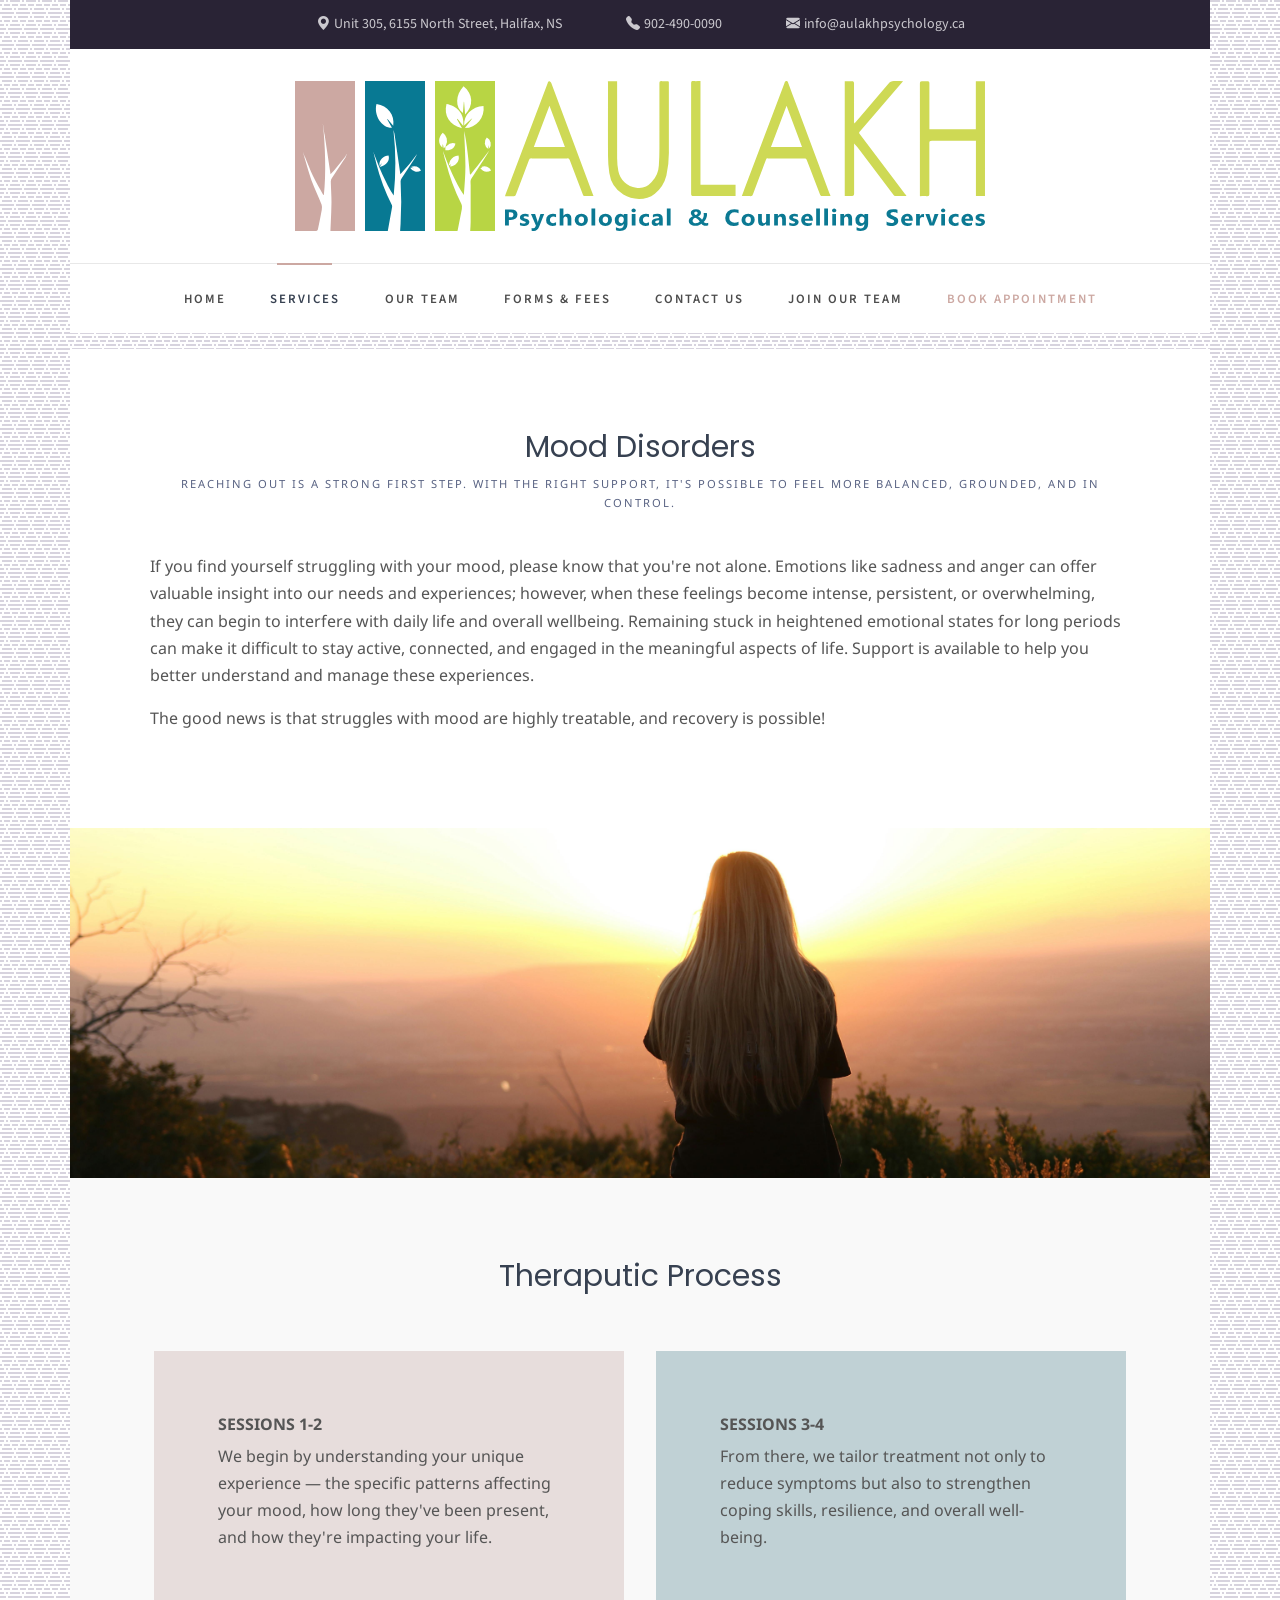
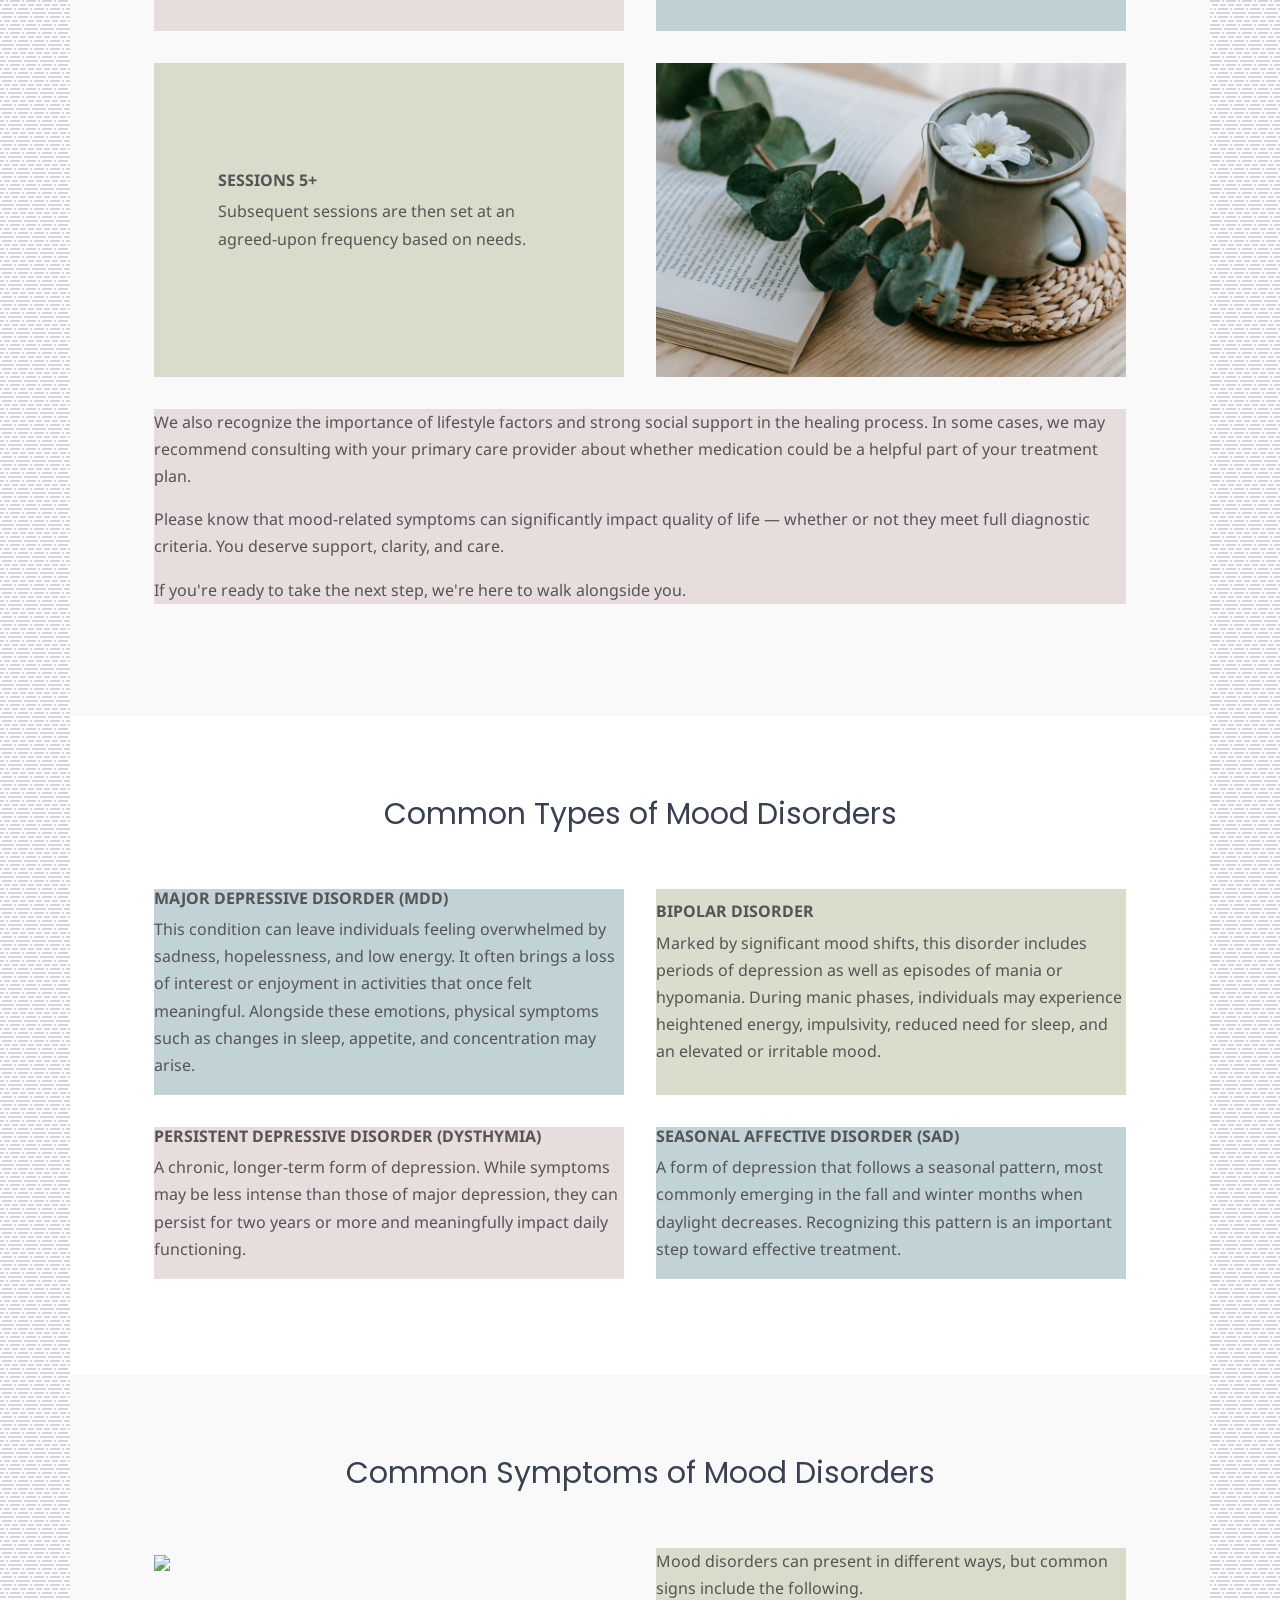
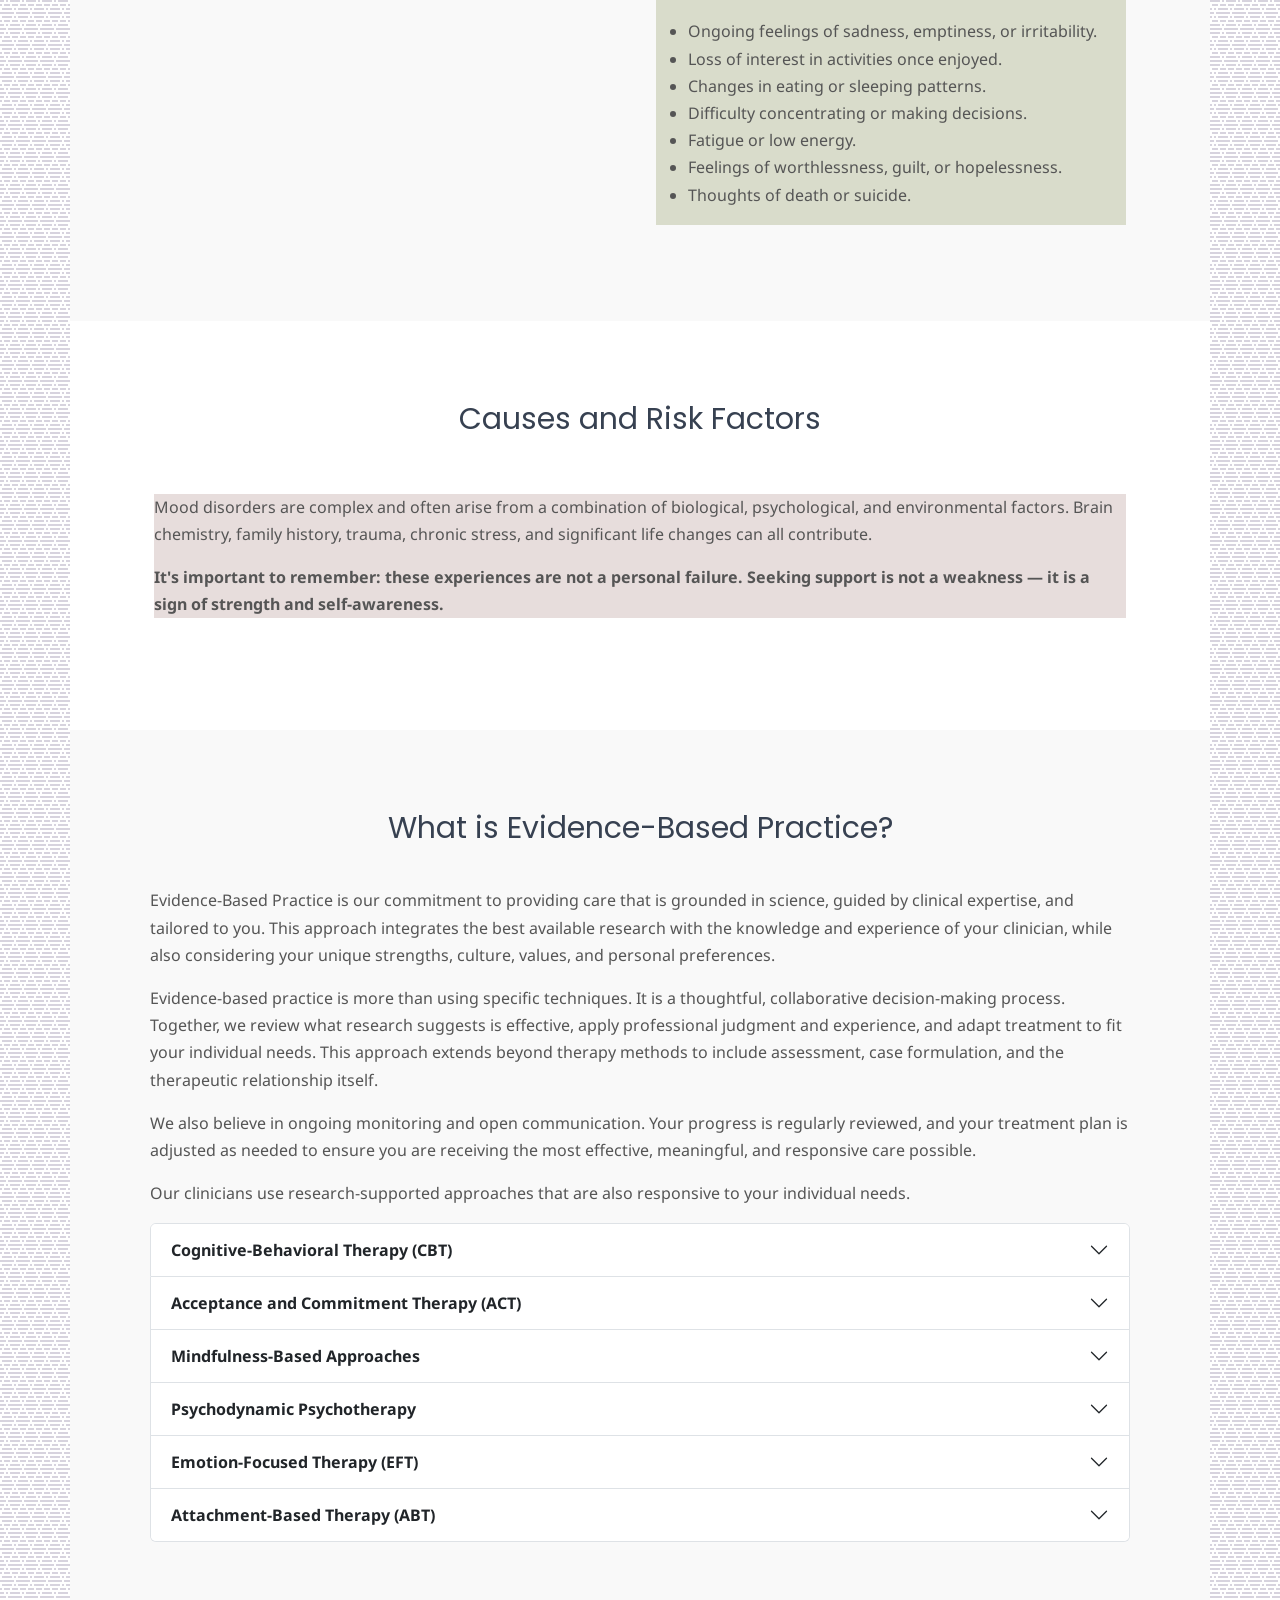
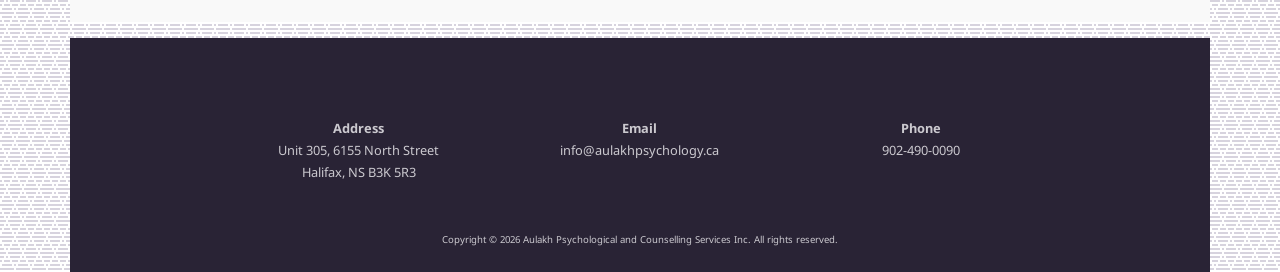
==== mood-disorders-2.html @ 99b75a23 "Add files via upload" ====
<!doctype html>
<html lang="en">
    <head>
        <meta charset="utf-8">
        <meta name="viewport" content="width=device-width, initial-scale=1">
        <meta name="description" content="Registered Clinical Psychologists and Social Workers in Halifax, Nova Scotia" />
	    <meta name="keywords" content="aulakh, psychology, psychological, psychologists, counselling, clinicians, assessments, telehealth" />
        <title>Mood Disorders - Aulakh Psychology</title>
        
        <!-- STYLESHEETS -->
        <link href="css/animate.css" rel="stylesheet">
        <link href="css/bootstrap.css" rel="stylesheet">
        <link href="css/style.css" rel="stylesheet">
        <!-- END STYLESHEETS -->

        <!-- SCRIPTS -->
        <script src="js/jquery-4.0.0.min.js"></script>
        <script src="js/bootstrap.bundle.js"></script>
        <script src="js/main.js"></script> 
        <!-- END SCRIPTS -->
    </head>
    <body>
        <!-- PRELOADER -->
        <div class="loader-wrap">
            <!-- <span class="loader"></span> -->
        </div>
        <!-- END PRELOADER -->

        <div class="content-blur"></div>
        
        <div class="page-wrapper">
            <header>

                <!-- HEADER INFO BAR -->
                <div class="container-lg text-center d-none d-sm-block header-bar">
                    <div class="row">
                        <div class="col-12 header-banner">
                            <div class="header-content">
                                <a href="http://maps.google.com?q=6155%20North%20Street%20Halifax%20NS%20B3K%205R3" target="_blank"><i class="pe-md-1 bi bi-geo-alt-fill"></i></a><a href="http://maps.google.com?q=6155%20North%20Street%20Halifax%20NS%20B3K%205R3" target="_blank">Unit 305, 6155 North Street, Halifax, NS</a>
                            </div>
                            <div class="header-content">
                                <a href="tel:+9024900090"><i class="pe-md-1 bi bi-telephone-fill"></i></a><a href="tel:+9024900090">902-490-0090</a>
                            </div>
                            <div class="header-content">
                                <a href="mailto:info@aulakhpsychology.ca"><i class="pe-md-1 bi bi-envelope-fill"></i></a><a href="mailto:info@aulakhpsychology.ca">info@aulakhpsychology.ca</a>                  
                            </div>
                        </div>
                    </div>
                </div>
                <!-- END HEADER INFO BAR -->

                <!-- WEBSITE LOGO -->
                <div class="container-lg logo-wrap">
                    <div class="logo-container">
                        <div class="img-container"> 
                            <img src="images/aulakh_logo_1.svg" id="logo-1" alt="Aulakh Logo Small Tree" />
                        </div>
                        <div class="img-container">
                            <img src="images/aulakh_logo_2.svg" id="logo-2" alt="Aulakh Logo Medium Tree" />
                        </div>
                        <div class="img-container">
                            <img src="images/aulakh_logo_3.svg" id="logo-3" alt="Aulakh Logo Large Tree" />
                        </div>
                        <div class="img-container">
                            <img src="images/aulakh_logo_4.svg" id="logo-4" alt="Aulakh Logo Text" />
                        </div>
                    </div>
                </div>
                <!-- END WEBSITE LOGO -->
            </header>
            <!-- NAVIGATION MENU -->
            <nav class="navbar1 container-wrap" role="navigation">
                <div class="container-lg text-center navbar-container">
                    <button class="navbar-toggle">
                        <span class="bar"></span>
                        <span class="bar"></span>
                        <span class="bar"></span>
                    </button>
                    <div class="row">
                        <div class="col-12">
                            <ul class="navbar-menu">
                                <li><a href="index.html">Home</a></li>
                                <li class="has-dropdown active">
                                    <a href="#">Services</a>
                                    <button  class="drop-toggle">
                                        <i class="bi bi-chevron-compact-down chevron"></i>
                                    </button>
                                    <ul class="dropdown">
                                        <li><a href="#">Couples Therapy</a></li>
                                        <li><a href="#">Neurodiversity</a></li>
                                        <li><a href="mood-disorders.html">Mood Disorders</a></li>
                                        <li><a href="#">Anxiety Disorders</a></li>
                                        <li><a href="#">Trauma</a></li>
                                        <li><a href="#">Gender & Sexuality</a></li>
                                        <li><a href="#">Assessments</a></li>
                                    </ul>
                                </li>
                                <li><a href="#">Our Team</a></li>
                                <li><a href="#">Forms & Fees</a></li>
                                <li><a href="#">Contact Us</a></li>
                                <li><a href="#">Join Our Team</a></li>
                                <li><a href="#" class="appointment">Book Appointment</a></li>
                            </ul>
                        </div>
                    </div>
                </div>
            </nav>
            <!-- END NAVIGATION MENU -->
            <main class="container-wrap">
                <div class="container-lg section-wrap bg-white">
                    <div class="row">
                        <div class="col-12 text-center heading">
                            <h1>Mood Disorders</h1>
                            <span class="subheading">Reaching out is a strong first step. With the right support, it's possible to feel more balanced, grounded, and in control.</span>
                        </div>
                    </div>
                    <div class="row">
                        <div class="col-12">
                            <div class="info-nobox">
                                <p>If you find yourself struggling with your mood, please know that you're not alone. Emotions like sadness and anger can offer valuable insight into our needs and experiences; however, when these feelings become intense, persistent, or overwhelming, they can begin to interfere with daily life and overall wellbeing. Remaining stuck in heightened emotional states for long periods can make it difficult to stay active, connected, and engaged in the meaningful aspects of life. Support is available to help you better understand and manage these experiences.</p>
                                <p>The good news is that struggles with mood are highly treatable, and recovery is possible!</p>
                            </div>
                        </div>
			        </div>
                </div>
                <div class="container-lg section-wrap-alt">
                    <img class="fill-photo-width" src="images/mood-01.jpg">
                </div>
                <div class="container-lg section-wrap bg-grey">
                    <div class="row">
                        <div class="col-12 text-center heading">
                            <h1>Theraputic Process</h1>
                        </div>
                    </div>
                    <div class="row justify-content-center">
                        <div class="col-lg-6 px-0 px-lg-3 py-3">
                            <div class="w-100 h-100">
                                <div class="info-box pink align-content-center w-100 h-100">
                                    <h6>Sessions 1-2</h6>
                                    <p>We begin by understanding your unique experience — the specific patterns affecting your mood, how long they've been present, and how they're impacting your life.</p>
                                </div>
                            </div>
                        </div>
                        <div class="col-lg-6 px-0 px-lg-3 py-3">
                            <div class="w-100 h-100">
                                <div class="info-box blue align-content-center w-100 h-100">
                                    <h6>Sessions 3-4</h6>
                                    <p>From there, we tailor treatment not only to reduce symptoms but also to strengthen coping skills, resilience, and overall well-being.</p>
                                </div>
                            </div>
                        </div>
                    </div>
                    <div class="row justify-content-center">
                        <div class="col-lg-6 px-0 px-lg-3 py-3">
                            <div class="w-100 h-100">
                                <div class="info-box green align-content-center w-100 h-100">
                                    <h6>Sessions 5+</h6>
                                    <p>Subsequent sessions are then set at an agreed-upon frequency based on needs.</p>
                                </div>
                            </div>
                        </div>
                        <div class="col-lg-6 px-0 px-lg-3 py-3">
                            <div class="w-100 h-100">
                                <div class=" fill-photo-height w-100 h-100">
                                    <img class="fill-photo-height" src="images/mood-02.jpg">
                                </div>
                            </div>
                        </div>
                    </div>
                    <div class="row justify-content-center">
                        <div class="col-12 px-0 px-lg-3 py-3">
                            <div class="info-box-less-padding pink">
                                <p>We also recognize the importance of lifestyle factors and strong social support in the healing process. In some cases, we may recommend consulting with your primary care provider about whether medication could be a helpful part of your treatment plan.</p>
                                <p>Please know that mood-related symptoms can significantly impact quality of life — whether or not they meet full diagnostic criteria. You deserve support, clarity, and care.</p>
                                <p>If you're ready to take the next step, we're here to walk alongside you.</p>
                            </div>
                        </div>
                    </div>
                </div>
                <div class="container-lg section-wrap bg-white">
                    <div class="row">
                        <div class="col-12 text-center heading">
                            <h1>Common Types of Mood Disorders</h1>
                        </div>
                    </div>
                    <div class="row justify-content-center">
                        <div class="col-lg-6 px-0 px-lg-3 py-3">
                            <div class="w-100 h-100">
                                <div class="info-box-less-padding align-content-center blue w-100 h-100">
                                    <h6>Major Depressive Disorder (MDD)</h6>
                                    <p>This condition can leave individuals feeling overwhelmed by sadness, hopelessness, and low energy. It often brings a loss of interest or enjoyment in activities that once felt meaningful. Alongside these emotions, physical symptoms such as changes in sleep, appetite, and concentration may arise.</p>
                                </div>
                            </div>
                        </div>
                        <div class="col-lg-6 px-0 px-lg-3 py-3">
                            <div class="w-100 h-100">
                                <div class="info-box-less-padding align-content-center green w-100 h-100">
                                    <h6>Bipolar Disorder</h6>
                                    <p>Marked by significant mood shifts, this disorder includes periods of depression as well as episodes of mania or hypomania. During manic phases, individuals may experience heightened energy, impulsivity, reduced need for sleep, and an elevated or irritable mood.</p>
                                </div>
                            </div>
                        </div>
                    </div>
                    <div class="row justify-content-center">
                        <div class="col-lg-6 px-0 px-lg-3 py-3">
                            <div class="w-100 h-100">
                                <div class="info-box-less-padding align-content-center pink w-100 h-100">
                                    <h6>Persistent Depressive Disorder (Dysthymia)</h6>
                                    <p>A chronic, longer-term form of depression. While symptoms may be less intense than those of major depression, they can persist for two years or more and meaningfully impact daily functioning.</p>
                                </div>
                            </div>
                        </div>
                        <div class="col-lg-6 px-0 px-lg-3 py-3">
                            <div class="w-100 h-100">
                                <div class="info-box-less-padding align-content-center blue w-100 h-100">
                                    <h6>Seasonal Affective Disorder (SAD)</h6>
                                    <p>A form of depression that follows a seasonal pattern, most commonly emerging in the fall and winter months when daylight decreases. Recognizing this pattern is an important step toward effective treatment.</p>
                                </div>
                            </div>
                        </div>
                    </div>
                </div>
                <div class="container-lg section-wrap bg-grey">
                    <div class="row">
                        <div class="col-12 text-center heading">
                            <h1>Common Symptoms of Mood Disorders</h1>
                        </div>
                    </div>
                    <div class="row justify-content-center">
                        <div class="col-lg-6 px-0 px-lg-3 py-3">
                            <div class="w-100 h-100">
                                <div class="w-100 h-100">
                                    <div class="fill-photo-height">
                                        <img class="fill-photo-height" src="/images/mood-04.jpg">
                                    </div>
                                </div>
                            </div>
                        </div>
                        <div class="col-lg-6 px-0 px-lg-3 py-3">
                            <div class="w-100 h-100">
                                <div class="info-box-less-padding align-content-center green w-100 h-100">
                                    <p>Mood disorders can present in different ways, but common signs include the following.</p>
                                    <ul>
                                        <li>Ongoing feelings of sadness, emptiness, or irritability.</li>
                                        <li>Loss of interest in activities once enjoyed.</li>
                                        <li>Changes in eating or sleeping patterns.</li>
                                        <li>Difficulty concentrating or making decisions.</li>
                                        <li>Fatigue or low energy.</li>
                                        <li>Feelings of worthlessness, guilt, or hopelessness.</li>
                                        <li>Thoughts of death or suicide.</li>
                                    </ul>
                                </div>
                            </div>
                        </div>
                    </div>
                </div>
                <div class="container-lg section-wrap bg-white">
                    <div class="row">
                        <div class="col-12 text-center heading">
                            <h1>Causes and Risk Factors</h1>
                        </div>
                    </div>
                    <div class="row justify-content-center">
                        <div class="col-12 px-0 px-lg-3 py-3">
                            <div class="info-box-less-padding pink">
                                <p>Mood disorders are complex and often arise from a combination of biological, psychological, and environmental factors. Brain chemistry, family history, trauma, chronic stress, and significant life changes can all contribute.</p>
                                <p><strong>It's important to remember: these experiences are not a personal failure. Seeking support is not a weakness — it is a sign of strength and self-awareness.</strong></p>
                            </div>
                        </div>
                    </div>
                </div>
                <div class="container-lg section-wrap bg-grey">
                    <div class="row">
                        <div class="col-12 text-center heading">
                            <h1>What is Evidence-Based Practice?</h1>
                        </div>
                    </div>
                    <div class="row">
                        <div class="col-12">
                            <p>Evidence-Based Practice is our commitment to providing care that is grounded in science, guided by clinical expertise, and tailored to you. This approach integrates the best available research with the knowledge and experience of your clinician, while also considering your unique strengths, culture, values, and personal preferences.</p>
                            <p>Evidence-based practice is more than using specific techniques. It is a thoughtful, collaborative decision-making process. Together, we review what research suggests is effective, apply professional judgment and experience, and adapt treatment to fit your individual needs. This approach extends beyond therapy methods to include assessment, case formulation, and the therapeutic relationship itself.</p>
                            <p>We also believe in ongoing monitoring and open communication. Your progress is regularly reviewed, and your treatment plan is adjusted as needed to ensure you are receiving the most effective, meaningful, and responsive care possible.</p>
                            <p>Our clinicians use research-supported approaches that are also responsive to your individual needs.</p>
                            <div class="accordion" id="accordionTherapyType">
                                <div class="accordion-item">
                                    <h2 class="accordion-header">
                                        <button class="accordion-button collapsed" type="button" data-bs-toggle="collapse" data-bs-target="#collapseOne" aria-expanded="false" aria-controls="collapseOne">
                                            <strong>Cognitive-Behavioral Therapy (CBT)</strong>
                                        </button>
                                    </h2>
                                    <div id="collapseOne" class="accordion-collapse collapse" data-bs-parent="#accordionTherapyType">
                                        <div class="accordion-body">
                                            CBT is a practical, evidence-based approach that helps people understand how their thoughts, emotions, and behaviors influence one another. In CBT, clients learn to identify unhelpful thinking patterns, develop healthier perspectives, and build effective coping strategies. This collaborative, goal-focused therapy supports individuals in making meaningful changes that improve emotional well-being and everyday functioning.
                                        </div>
                                    </div>
                                </div>
                                <div class="accordion-item">
                                    <h2 class="accordion-header">
                                        <button class="accordion-button collapsed" type="button" data-bs-toggle="collapse" data-bs-target="#collapseTwo" aria-expanded="false" aria-controls="collapseTwo">
                                            <strong>Acceptance and Commitment Therapy (ACT)</strong>
                                        </button>
                                    </h2>
                                    <div id="collapseTwo" class="accordion-collapse collapse" data-bs-parent="#accordionTherapyType">
                                        <div class="accordion-body">
                                            ACT helps individuals develop a healthier relationship with their thoughts and emotions rather than struggling to control or avoid them. Through mindfulness and values-based strategies, ACT supports people in accepting difficult experiences while committing to actions that align with what matters most to them. This approach encourages psychological flexibility, helping individuals live more fully and meaningfully even in the presence of life's challenges.
                                        </div>
                                    </div>
                                </div>
                                <div class="accordion-item">
                                    <h2 class="accordion-header">
                                        <button class="accordion-button collapsed" type="button" data-bs-toggle="collapse" data-bs-target="#collapseThree" aria-expanded="false" aria-controls="collapseThree">
                                            <strong>Mindfulness-Based Approaches</strong>
                                        </button>
                                    </h2>
                                    <div id="collapseThree" class="accordion-collapse collapse" data-bs-parent="#accordionTherapyType">
                                        <div class="accordion-body">
                                            Mindfulness-Based Approaches help individuals develop greater awareness of their thoughts, emotions, and bodily sensations in the present moment. Through practices such as mindful breathing, reflection, and gentle observation, clients learn to respond to experiences with greater clarity, openness, and self-compassion. These approaches can help reduce stress, improve emotional regulation, and support a more balanced and grounded way of relating to life's challenges.
                                        </div>
                                    </div>
                                </div>
                                <div class="accordion-item">
                                    <h2 class="accordion-header">
                                        <button class="accordion-button collapsed" type="button" data-bs-toggle="collapse" data-bs-target="#collapseFour" aria-expanded="false" aria-controls="collapseFour">
                                            <strong>Psychodynamic Psychotherapy</strong>
                                        </button>
                                    </h2>
                                    <div id="collapseFour" class="accordion-collapse collapse" data-bs-parent="#accordionTherapyType">
                                        <div class="accordion-body">
                                            Psychodynamic Psychotherapy focuses on understanding how past experiences, relationships, and unconscious patterns shape present thoughts, feelings, and behaviors. Through reflective conversation and a supportive therapeutic relationship, individuals can gain deeper insight into recurring emotional patterns and relational dynamics. This process helps foster greater self-awareness, emotional growth, and lasting change.
                                        </div>
                                    </div>
                                </div>
                                <div class="accordion-item">
                                    <h2 class="accordion-header">
                                        <button class="accordion-button collapsed" type="button" data-bs-toggle="collapse" data-bs-target="#collapseFive" aria-expanded="false" aria-controls="collapseFive">
                                            <strong>Emotion-Focused Therapy (EFT)</strong>
                                        </button>
                                    </h2>
                                    <div id="collapseFive" class="accordion-collapse collapse" data-bs-parent="#accordionTherapyType">
                                        <div class="accordion-body">
                                            EFT helps individuals better understand, experience, and work through their emotions in a safe and supportive environment. By exploring emotional patterns and learning to respond to feelings with greater awareness and compassion, clients can transform difficult emotions and develop healthier ways of relating to themselves and others. This approach supports emotional healing, stronger relationships, and deeper self-understanding.
                                        </div>
                                    </div>
                                </div>
                                <div class="accordion-item">
                                    <h2 class="accordion-header">
                                        <button class="accordion-button collapsed" type="button" data-bs-toggle="collapse" data-bs-target="#collapseSix" aria-expanded="false" aria-controls="collapseSix">
                                            <strong>Attachment-Based Therapy (ABT)</strong>
                                        </button>
                                    </h2>
                                    <div id="collapseSix" class="accordion-collapse collapse" data-bs-parent="#accordionTherapyType">
                                        <div class="accordion-body">
                                            ABT focuses on understanding and healing patterns in relationships that originate from early life experiences. By exploring attachment styles and emotional bonds, this approach helps individuals build healthier connections, improve emotional regulation, and foster a stronger sense of trust and security in their relationships.
                                        </div>
                                    </div>
                                </div>
                            </div>
                        </div>
                    </div>
                </div>
            </main>
            <!-- FOOTER -->
            <footer class="container-wrap-footer">
                <div class="container-lg text-center footer-bar">
                    <div class="row justify-content-around">
                        <div class="col-md-4 footer-text">
                            <p>
                                <strong>Address</strong>
                                <a href="http://maps.google.com?q=6155%20North%20Street%20Halifax%20NS%20B3K%205R3" target="_blank">
                                <br>Unit 305, 6155 North Street
                                <br>Halifax, NS B3K 5R3
                                </a>
                            </p>
                        </div>
                        <div class="col-md-4 footer-text">
                            <P>
                                <strong>Email</strong>
                                <br><a href="mailto:info@aulakhpsychology.ca">info@aulakhpsychology.ca</a>
                            </P>
                        </div>
                        <div class="col-md-4 footer-text">
                            <p>
                                <strong>Phone</strong>
                                <br><a href="tel:+9024900090">902-490-0090</a>
                            </p>
                        </div>
                    </div>
                    <div class="row footer-copyright">
                        <p>Copyright © <span id="currentYear"></span> Aulakh Psychological and Counselling Services Inc. All rights reserved.</p>
                    </div>
                </div>
            </footer>
            <!-- MOBILE NAVBAR SCRIPT -->
            <script src="js/navigation.js"></script>
            <!-- END MOBILE NAVBAR SCRIPT -->
        </div>
        <!-- SCROLL TO TOP -->
            <div class="scroll-to-top">
                <a href="#"><i class="pe-md-1 bi bi-arrow-up-square-fill"></i></a>
            </div>
        <!-- END SCROLL TO TOP -->
    </body>
</html>
---- css/style.css ----
/* IMPORT FONTS */
@import url('https://fonts.googleapis.com/css2?family=Noto+Sans:ital,wght@0,100..900;1,100..900&family=Poppins:ital,wght@0,100;0,200;0,300;0,400;0,500;0,600;0,700;0,800;0,900;1,100;1,200;1,300;1,400;1,500;1,600;1,700;1,800;1,900&family=Source+Sans+3:ital,wght@0,200..900;1,200..900&display=swap');

/* IMPORT BOOTSTRAP ICONS */
@import url("https://cdn.jsdelivr.net/npm/bootstrap-icons@1.13.1/font/bootstrap-icons.min.css");

/* VARIABLE DECLARATIONS */
:root {
  font-size: 1rem;
  --lavender-light: #dfdbe5;
  --lavender: #c4bdce;
  --midnight-purple: #292335;
  --aulakh-blue: #1d566e;
  --aulakh-blue-light: rgba(169, 193, 198, 0.7);
  --aulakh-blue-extralight: rgba(169, 193, 198, 0.3);
  --aulakh-green: #b8d544;
  --aulakh-green-light: rgba(214, 218, 199, 0.9);
  --aulakh-green-extralight: rgba(214, 218, 199, 0.4);
  --aulakh-pink: #cca8a2;
  --aulakh-pink-light: rgba(231, 221, 220, 1);
  --aulakh-pink-extralight: rgba(231, 221, 220, 0.5);
  --slate-grey: #374151;
  --slate-grey-light: #596383;
}

/* 'POPPINS' FONT DECLARATIONS */
.poppins-thin {
  font-family: "Poppins", sans-serif;
  font-weight: 100;
  font-style: normal;
}

.poppins-extralight {
  font-family: "Poppins", sans-serif;
  font-weight: 200;
  font-style: normal;
}

.poppins-light {
  font-family: "Poppins", sans-serif;
  font-weight: 300;
  font-style: normal;
}

.poppins-regular {
  font-family: "Poppins", sans-serif;
  font-weight: 400;
  font-style: normal;
}

.poppins-medium {
  font-family: "Poppins", sans-serif;
  font-weight: 500;
  font-style: normal;
}

.poppins-semibold {
  font-family: "Poppins", sans-serif;
  font-weight: 600;
  font-style: normal;
}

.poppins-bold {
  font-family: "Poppins", sans-serif;
  font-weight: 700;
  font-style: normal;
}

.poppins-extrabold {
  font-family: "Poppins", sans-serif;
  font-weight: 800;
  font-style: normal;
}

.poppins-black {
  font-family: "Poppins", sans-serif;
  font-weight: 900;
  font-style: normal;
}

.poppins-thin-italic {
  font-family: "Poppins", sans-serif;
  font-weight: 100;
  font-style: italic;
}

.poppins-extralight-italic {
  font-family: "Poppins", sans-serif;
  font-weight: 200;
  font-style: italic;
}

.poppins-light-italic {
  font-family: "Poppins", sans-serif;
  font-weight: 300;
  font-style: italic;
}

.poppins-regular-italic {
  font-family: "Poppins", sans-serif;
  font-weight: 400;
  font-style: italic;
}

.poppins-medium-italic {
  font-family: "Poppins", sans-serif;
  font-weight: 500;
  font-style: italic;
}

.poppins-semibold-italic {
  font-family: "Poppins", sans-serif;
  font-weight: 600;
  font-style: italic;
}

.poppins-bold-italic {
  font-family: "Poppins", sans-serif;
  font-weight: 700;
  font-style: italic;
}

.poppins-extrabold-italic {
  font-family: "Poppins", sans-serif;
  font-weight: 800;
  font-style: italic;
}

.poppins-black-italic {
  font-family: "Poppins", sans-serif;
  font-weight: 900;
  font-style: italic;
}

/* 'NOTO SANS' FONT DECLARATIONS */
.noto-sans-thin {
  font-family: "Noto Sans", sans-serif;
  font-optical-sizing: auto;
  font-weight: 100;
  font-style: normal;
  font-variation-settings:
    "wdth" 100;
}

.noto-sans-extralight {
  font-family: "Noto Sans", sans-serif;
  font-optical-sizing: auto;
  font-weight: 200;
  font-style: normal;
  font-variation-settings:
    "wdth" 100;
}

.noto-sans-light {
  font-family: "Noto Sans", sans-serif;
  font-optical-sizing: auto;
  font-weight: 300;
  font-style: normal;
  font-variation-settings:
    "wdth" 100;
}

.noto-sans-regular {
  font-family: "Noto Sans", sans-serif;
  font-optical-sizing: auto;
  font-weight: 400;
  font-style: normal;
  font-variation-settings:
    "wdth" 100;
}

.noto-sans-medium {
  font-family: "Noto Sans", sans-serif;
  font-optical-sizing: auto;
  font-weight: 500;
  font-style: normal;
  font-variation-settings:
    "wdth" 100;
}

.noto-sans-semibold {
  font-family: "Noto Sans", sans-serif;
  font-optical-sizing: auto;
  font-weight: 600;
  font-style: normal;
  font-variation-settings:
    "wdth" 100;
}

.noto-sans-bold {
  font-family: "Noto Sans", sans-serif;
  font-optical-sizing: auto;
  font-weight: 700;
  font-style: normal;
  font-variation-settings:
    "wdth" 100;
}

.noto-sans-extrabold {
  font-family: "Noto Sans", sans-serif;
  font-optical-sizing: auto;
  font-weight: 800;
  font-style: normal;
  font-variation-settings:
    "wdth" 100;
}

.noto-sans-black {
  font-family: "Noto Sans", sans-serif;
  font-optical-sizing: auto;
  font-weight: 900;
  font-style: normal;
  font-variation-settings:
    "wdth" 100;
}

.noto-sans-thin-italic {
  font-family: "Noto Sans", sans-serif;
  font-optical-sizing: auto;
  font-weight: 100;
  font-style: italic;
  font-variation-settings:
    "wdth" 100;
}

.noto-sans-extralight-italic {
  font-family: "Noto Sans", sans-serif;
  font-optical-sizing: auto;
  font-weight: 200;
  font-style: italic;
  font-variation-settings:
    "wdth" 100;
}

.noto-sans-light-italic {
  font-family: "Noto Sans", sans-serif;
  font-optical-sizing: auto;
  font-weight: 300;
  font-style: italic;
  font-variation-settings:
    "wdth" 100;
}

.noto-sans-regular-italic {
  font-family: "Noto Sans", sans-serif;
  font-optical-sizing: auto;
  font-weight: 400;
  font-style: italic;
  font-variation-settings:
    "wdth" 100;
}

.noto-sans-medium-italic {
  font-family: "Noto Sans", sans-serif;
  font-optical-sizing: auto;
  font-weight: 500;
  font-style: italic;
  font-variation-settings:
    "wdth" 100;
}

.noto-sans-semibold-italic {
  font-family: "Noto Sans", sans-serif;
  font-optical-sizing: auto;
  font-weight: 600;
  font-style: italic;
  font-variation-settings:
    "wdth" 100;
}

.noto-sans-bold-italic {
  font-family: "Noto Sans", sans-serif;
  font-optical-sizing: auto;
  font-weight: 700;
  font-style: italic;
  font-variation-settings:
    "wdth" 100;
}

.noto-sans-extrabold-italic {
  font-family: "Noto Sans", sans-serif;
  font-optical-sizing: auto;
  font-weight: 800;
  font-style: italic;
  font-variation-settings:
    "wdth" 100;
}

.noto-sans-black-italic {
  font-family: "Noto Sans", sans-serif;
  font-optical-sizing: auto;
  font-weight: 900;
  font-style: italic;
  font-variation-settings:
    "wdth" 100;
}

/* 'SOURCE SANS 3' FONT DECLARATIONS */
.source-sans-3-extralight {
  font-family: "Source Sans 3", sans-serif;
  font-optical-sizing: auto;
  font-weight: 200;
  font-style: normal;
}

.source-sans-3-light {
  font-family: "Source Sans 3", sans-serif;
  font-optical-sizing: auto;
  font-weight: 300;
  font-style: normal;
}

.source-sans-3-regular {
  font-family: "Source Sans 3", sans-serif;
  font-optical-sizing: auto;
  font-weight: 400;
  font-style: normal;
}

.source-sans-3-medium {
  font-family: "Source Sans 3", sans-serif;
  font-optical-sizing: auto;
  font-weight: 500;
  font-style: normal;
}

.source-sans-3-semibold {
  font-family: "Source Sans 3", sans-serif;
  font-optical-sizing: auto;
  font-weight: 600;
  font-style: normal;
}

.source-sans-3-bold {
  font-family: "Source Sans 3", sans-serif;
  font-optical-sizing: auto;
  font-weight: 700;
  font-style: normal;
}

.source-sans-3-extrabold {
  font-family: "Source Sans 3", sans-serif;
  font-optical-sizing: auto;
  font-weight: 800;
  font-style: normal;
}

.source-sans-3-black {
  font-family: "Source Sans 3", sans-serif;
  font-optical-sizing: auto;
  font-weight: 900;
  font-style: normal;
}

.source-sans-3-extralight-italic {
  font-family: "Source Sans 3", sans-serif;
  font-optical-sizing: auto;
  font-weight: 200;
  font-style: italic;
}

.source-sans-3-light-italic {
  font-family: "Source Sans 3", sans-serif;
  font-optical-sizing: auto;
  font-weight: 300;
  font-style: italic;
}

.source-sans-3-regular-italic {
  font-family: "Source Sans 3", sans-serif;
  font-optical-sizing: auto;
  font-weight: 400;
  font-style: italic;
}

.source-sans-3-medium-italic {
  font-family: "Source Sans 3", sans-serif;
  font-optical-sizing: auto;
  font-weight: 500;
  font-style: italic;
}

.source-sans-3-semibold-italic {
  font-family: "Source Sans 3", sans-serif;
  font-optical-sizing: auto;
  font-weight: 600;
  font-style: italic;
}

.source-sans-3-bold-italic {
  font-family: "Source Sans 3", sans-serif;
  font-optical-sizing: auto;
  font-weight: 700;
  font-style: italic;
}

.source-sans-3-extrabold-italic {
  font-family: "Source Sans 3", sans-serif;
  font-optical-sizing: auto;
  font-weight: 800;
  font-style: italic;
}

.source-sans-3-black-italic {
  font-family: "Source Sans 3", sans-serif;
  font-optical-sizing: auto;
  font-weight: 900;
  font-style: italic;
}

/* PRELOADER */
.loader-wrap {
  width: 100%;
  height: 100%;
  position: absolute;
  top: 0;
  left: 0;
  display: flex;
  justify-content: center;
  align-items: center;
  z-index: 9999;
}

.loader {
  width: 48px;
  height: 48px;
  display: inline-block;
  position: relative;
}

.loader::after, .loader::before {
  content: '';  
  box-sizing: border-box;
  width: 48px;
  height: 48px;
  border-radius: 50%;
  border: 2px solid #242f3f;
  position: absolute;
  left: 0;
  top: 0;
  animation: animloader 2s linear infinite;
}

.loader::after {
  animation-delay: 1s;
}

@keyframes animloader {
  0% {
    transform: scale(0);
    opacity: 1;
  }

  100% {
    transform: scale(1);
    opacity: 0;
  }
}

/* GLOBAL STYLES */
html {
  scroll-behavior: smooth;
}

html, body {
  box-sizing: border-box;
}

body {
  background-color: var(--light-lavender);
  background-image: url("data:image/svg+xml,%3Csvg xmlns='http://www.w3.org/2000/svg' width='16' height='32' viewBox='0 0 16 32'%3E%3Cg fill='%239C92AC' fill-opacity='0.4'%3E%3Cpath fill-rule='evenodd' d='M0 24h4v2H0v-2zm0 4h6v2H0v-2zm0-8h2v2H0v-2zM0 0h4v2H0V0zm0 4h2v2H0V4zm16 20h-6v2h6v-2zm0 4H8v2h8v-2zm0-8h-4v2h4v-2zm0-20h-6v2h6V0zm0 4h-4v2h4V4zm-2 12h2v2h-2v-2zm0-8h2v2h-2V8zM2 8h10v2H2V8zm0 8h10v2H2v-2zm-2-4h14v2H0v-2zm4-8h6v2H4V4zm0 16h6v2H4v-2zM6 0h2v2H6V0zm0 24h2v2H6v-2z'/%3E%3C/g%3E%3C/svg%3E");
  font-family: "Noto Sans", sans-serif;
  font-weight: normal;
  line-height: 1.7;
  color: #555;
}

body.overflow.active {
  overflow: hidden;
}

h6 {
  text-transform: uppercase;
  font-weight: 700;
}

a {
  transition: 0.5s;
  outline: none;
  text-decoration: none;
}

a:hover, a:active, a:focus {
  outline: none;
  text-decoration: none;
}

.page-wrapper {
  position: relative;
  height: 100%;
  overflow-x: hidden;
  overflow-y: hidden;
}

/*CONTAINERS */
.header-bar, .footer-bar {
  margin: 0 auto;
  background: #292335;
  color: #cbc9cf;
}

.footer-bar {
  padding: 5rem 10rem 0.5rem 10rem;
}

.footer-text {
  font-size: 0.8rem;
  margin-bottom: 2rem;
}

.footer-copyright {
  font-size: 0.6rem;
}

@media screen and (max-width: 992px) {
  .footer-bar {
    padding: 2rem 0 0.5rem 0;
  }
}

.header-banner {
  padding: 0.8rem 0;
  display: flex;
  justify-content: center;
}

.header-content {
  padding: 0 2rem;
  display: block;
  font-family: "Source Sans 3", sans-serif;
  font-size: 0.875rem;
}

@media screen and (max-width: 992px) {
  .header-banner {
    justify-content: flex-start;
  }
  .header-content {
    display: grid;
    padding: 0 0.6em;
  }
}

.container-wrap {
  margin: 0 auto 1em auto;
}

.container-wrap-footer {
  margin: 0 auto;
}

.logo-wrap {
  margin: 0 auto;
  padding: 2em 0;
  display: flex;
  justify-content: center;
  background: #fff;
  border-bottom: 1px solid rgba(0, 0, 0, 0.09);
}

@media screen and (max-width: 992px) {
  .logo-wrap {
    border-bottom: none;
  }
}

/* ELEMENT STYLES */
.header-bar a, .footer-bar a {
    color: #cbc9cf;
}

.content-bar a:hover, .content-bar a:active, .content-bar a:focus {
  color: #cbc9cf;
}

.logo-container {
  display: inline-grid;
  grid: 1fr / 1fr 1fr 1fr 8fr;
  gap: 10px;
  width: 80%;
  max-width: 690px
}

.logo-container .img-container img {
width: 100%;
height: auto;
}

@media screen and (max-width: 576px) {
  .logo-wrap {
    justify-content: left;
    padding-left: 2em;
  }
}

#logo-1 {
  animation-delay: 500ms;
}

#logo-2 {
  animation-delay: 800ms;
}

#logo-3 {
  animation-delay: 1100ms;
}

#logo-4 {
  animation-delay: 1500ms;
}

.section-wrap {
  padding: 5rem 5rem;
  clear: both;
}

.section-wrap-alt {
  padding: 0;
  clear: both;
}

.section-wrap-top {
  padding: 5rem 5rem 0 5rem;
  clear: both;
}

.section-wrap-bottom {
  padding: 0 5rem 5rem 5rem;
  clear: both;
}

@media screen and (max-width: 768px) {
  .section-wrap {
    padding: 3rem 3rem;
  }

  .section-wrap-top {
  padding: 3rem 3rem 0 3rem;
  clear: both;
  }

.section-wrap-bottom {
  padding: 0 3rem 3rem 3rem;
  clear: both;
  }
}

@media screen and (max-width: 576px) {
  .section-wrap {
    padding: 3rem 1rem;
  }

  .section-wrap-top {
  padding: 3rem 1rem 0 1rem;
  clear: both;
  }

  .section-wrap-bottom {
  padding: 0 1rem 3rem 1rem;
  clear: both;
  }
}

.bg-white {
  background: #fff;
}

.bg-grey {
  background: #f9f9f9;
}

.heading {
  margin-bottom: 2em;
}

.heading h1 {
  font-family: "Poppins", sans-serif;
  font-weight: 400;
  font-style: normal;
  font-size: 1.875rem;
  margin-bottom: 0.3em;
  line-height: auto;
  color: var(--slate-grey);
}

.subheading {
  display: block;
  margin-bottom: 0.6rem;
  text-transform: uppercase;
  font-size: 0.7em;
  letter-spacing: 2px;
  color: var(--slate-grey-light);
}

.profile  {
  margin-bottom: 3em;
}

.profile > h3 a {
  font-family: "Poppins", sans-serif;
  font-weight: 600;
  font-style: normal;
  font-size: 1.15rem;
  margin-bottom: 5px;
  line-height: auto;
  color: var(--slate-grey) !important;
  cursor: pointer;
}

.profile > h5 {
  font-size: 1rem;
  color: var(--slate-grey);
  margin-bottom: 0;
}

.profile > span {
  font-size: 0.8rem;
}

.profile-photo {
  float: left;
  max-width: 40%;
  margin: 0 2rem 1rem 0;
  padding: 0;
}

.modal-content {
  border-radius: 3px;
}

.modal-body {
  padding: 2rem;
  font-family: inherit;
  font-family: "Noto Sans", sans-serif;
  font-weight: normal;
  line-height: 1.7;
  color: #555;
}

.modal-body h2 {
  font-family: "Poppins", sans-serif;
  font-weight: 500;
  font-style: normal;
  font-size: 1.6rem;
  line-height: auto;
  color: var(--slate-grey);
  margin-bottom: 5px;
}

.text-body-secondary {
  font-size: 0.8rem;
}

.modal-body h5 {
  font-size: 1.4rem;
  font-weight: 300;
  color: var(--slate-grey);
  margin-bottom: 40px;
}

.modal-body p {
  font-size: 0.875rem;
}

.infographic {
  width: 100%;
}

#infographic-wide{
	display: none;
}

#infographic-narrow {
	display: block;
  max-width: 350px;
  float: right;
  padding: 0 0 1.6em 1.6em;
}

@media screen and (max-width: 992px) {
  #infographic-wide {
	  display: block;
    max-width: 800px;
    margin: 0 auto;
  }
  #infographic-narrow {
	  display: none;
  }
}

.fill-photo-width {
  width: 100%;
  max-height: 350px;
  object-fit: cover;
}

.fill-photo-height {
  width: 100%;
  height: auto;
  object-fit: cover;
}

.services {
  padding-bottom: 30px;
  display: flex;
}

.card h3 {
  font-size: 1.25rem;
}

a, .text-link {
  color: var(--aulakh-blue);
}

.card {
  padding: 2em;
  border: none;
  border-radius: 0 40px;
  box-shadow: rgba(0, 0, 0, 0.08) -5px 5px 10px;
  transition: background-color 0.3s 0s, box-shadow 0.3s 0s, transform 0.3s 0s;
  cursor: pointer;
}

.card a {
  color: #555;
}

.card:hover {
  box-shadow: rgba(0, 0, 0, 0.24) -5px 5px 10px;
  transform: scale(1.03);
}

.text-link {
  font-weight: 500;
  padding: 0;
  margin: 0;
}

.description {
  margin: 20px 0 15px 0;
}

ul.bulletpoint {
  font-size: 0.875rem;
  list-style: none;
  padding-left: 1.2rem;
}

ul.bulletpoint li {
	margin: 0 0 0.25rem 0;
  padding: 0 0 0 2rem;
  position: relative;
}

ul.bulletpoint li:before {
  display: block;
  font-size: 1rem;
  line-height: 1.7rem;
  left: 0;
  position: absolute;
  text-align: center;
  top: 0;
}

ul.bulletpoint li:last-child {
  margin-bottom: 3rem;
}

.card-pink {
  background-color: var(--aulakh-pink-extralight);
}

.card-pink:hover {
  background-color: var(--aulakh-pink-light);
}

.card-blue {
  background-color: var(--aulakh-blue-extralight);
}

.card-blue:hover {
  background-color: var(--aulakh-blue-light);
}

.card-green {
  background-color: var(--aulakh-green-extralight);
}

.card-green:hover {
  background-color: var(--aulakh-green-light);
}

.profile-button {
  background-size: cover;
  background-position: center center;
  background-repeat: no-repeat;
  margin: 0 auto 20px auto;
  padding: 0;
  width: 180px;
  height: 180px;
  overflow: hidden;
  border: 8px solid var(--lavender-light);
  -webkit-border-radius: 50% 0 50% 50%;
  -moz-border-radius: 50% 0 50% 50%;
  -ms-border-radius: 50% 0 50% 50%;
  border-radius: 50% 0 50% 50%;
  transition: transform 0.3s, box-shadow 0.3s;
}

@media screen and (max-width: 991px) {
  .profile-button {
    width: 250px;
    height: 250px;
  }
}

@media screen and (max-width: 767px) {
  .profile-button {
    width: 300px;
    height: 300px;
  }
}

.profile-button:hover {
  transform: scale(1.03);
  box-shadow: rgba(0, 0, 0, 0.24) -5px 5px 10px;
}

.scroll-to-top {
  position: fixed;
  bottom: 30px;
  right: 30px;
  font-size: 35px;
  transform: scale(0);
  transition: transform 200ms;
}

.scroll-to-top.show {
  transform: scale(1);
}

.scroll-to-top a {
  color: rgba(0, 0, 0, 0.5);
}

.scroll-to-top a:hover {
  color: rgba(0, 0, 0, 0.7);
}

.info-box {
  padding: 4rem;
}

.pink {
  background-color: var(--aulakh-pink-light);
}

.blue {
  background-color: var(--aulakh-blue-light);
}

.green {
  background-color: var(--aulakh-green-light);
}

@media screen and (max-width: 1400px) {
  .info-box {
    padding: 4rem;
  }
}

@media screen and (max-width: 1200px) {
  .info-box {
    padding: 2.75rem;
  }
}

@media screen and (max-width: 992px) {
  .info-box {
    padding: 1.2rem;
  }
}

.accordion-button:not(.collapsed) {
  background-color: var(--slate-grey) !important;
  color: #fff !important;
}

.accordion-button:not(.collapsed):after {
  background-image: url("data:image/svg+xml,<svg xmlns='http://www.w3.org/2000/svg' viewBox='0 0 16 16' fill='%23ffffff'><path fill-rule='evenodd' d='M1.646 4.646a.5.5 0 0 1 .708 0L8 10.293l5.646-5.647a.5.5 0 0 1 .708.708l-6 6a.5.5 0 0 1-.708 0l-6-6a.5.5 0 0 1 0-.708z'/></svg>") !important;
}

.accordion-button:focus {
  box-shadow: none;
  border-color: rgba(0, 0, 0, .125);
}

/* NAV MENU */
.navbar1 {
  display: flex;
}

.navbar-container {
  padding: 0 0;
  background: #fff;
}

.navbar-menu {
  padding: 20px 0;
  margin: 0;
}

.navbar-menu li {
  font-family: "Source Sans 3", sans-serif;
  padding: 0;
  margin: 0;
  list-style: none;
  display: inline;
  text-transform: uppercase;
  letter-spacing: 2px;
  font-weight: 600;
}

.navbar-menu li a {
  position: relative;
  font-size: 0.8rem;
  padding: 30px 20px;
  color: rgba(0, 0, 0, 0.7);
  -webkit-transition: 0.5s;
  -o-transition: 0.5s;
  transition: 0.5s;
}

.navbar-menu li a:after {
  position: absolute;
  top: 3px;
  left: 0;
  right: 0;
  content: '';
  width: 50%;
  height: 2px;
  background: var(--aulakh-pink);
  margin: 0 auto;
  opacity: 0;
  -webkit-transition: -webkit-transform 0.3s, opacity 0.3s;
  transition: transform 0.3s, opacity 0.3s;
  -webkit-transform: translate3d(0, 10px, 0);
  transform: translate3d(0, 10px, 0);
}

.navbar-menu li a:hover {
  color: var(--slate-grey);
}

.navbar-menu li a:hover:after {
  opacity: 1;
  -webkit-transform: translate3d(0, 0, 0);
  transform: translate3d(0, 0, 0);
}

.navbar-menu li a.appointment {
  color: var(--aulakh-pink);
}

.navbar-menu li.active > a {
  color: var(--slate-grey) !important;
  position: relative;
}

.navbar-menu li.active > a:after {
  opacity: 1;
  -webkit-transform: translate3d(0, 0, 0);
  transform: translate3d(0, 0, 0);
}

.navbar-menu li.has-dropdown {
  position: relative;
}

.navbar-menu li.has-dropdown > i {
  display: none;
}

.navbar-menu li.has-dropdown .dropdown {
  width: 10em;
  -webkit-box-shadow: 0px 14px 33px -9px rgba(0, 0, 0, 0.75);
  -moz-box-shadow: 0px 14px 33px -9px rgba(0, 0, 0, 0.75);
  box-shadow: 0px 14px 33px -9px rgba(0, 0, 0, 0.75);
  z-index: 1010;
  visibility: hidden;
  opacity: 0;
  position: absolute;
  top: 2.5em;
  left: 0;
  text-align: left;
  background: #fff;
  border: 1px solid rgba(0, 0, 0, 0.09);
  padding: 1.25em;
  -webkit-border-radius: 4px;
  -moz-border-radius: 4px;
  -ms-border-radius: 4px;
  border-radius: 4px;
  -webkit-transition: 0s;
  -o-transition: 0s;
  transition: 0s;
}

.navbar-menu li.has-dropdown .dropdown:before {
  bottom: 100%;
  left: 40px;
  border: solid transparent;
  content: " ";
  height: 0;
  width: 0;
  position: absolute;
  pointer-events: none;
  border-bottom-color: #fff;
  border-width: 8px;
  margin-left: -8px;
}

.navbar-menu li.has-dropdown .dropdown li {
  display: block;
  margin-bottom: 7px;
}

.navbar-menu li.has-dropdown .dropdown li:last-child {
  margin-bottom: 0;
}

.navbar-menu li.has-dropdown .dropdown li a, .navbar-menu li.has-dropdown .mobile-dropdown li a {
  padding: 2px 0;
  display: block;
  color: rgba(0, 0, 0, 0.5);
  line-height: 1.2;
  text-transform: none;
  font-size: 13px;
  letter-spacing: 0;
}

.navbar-menu li.has-dropdown .dropdown li a:hover {
  color: rgba(0, 0, 0, 0.7);
}

.navbar-menu li.has-dropdown .dropdown li a:after {
  display: none !important;
}

.navbar-menu li.has-dropdown:hover a, .navbar-menu ul li.has-dropdown:focus a {
  color: rgba(0, 0, 0, 0.8);
}

.navbar-menu li.has-dropdown:hover .dropdown {
  visibility: visible;
  opacity: 1;
  transition: opacity 0.3s ease-in-out;
}

/* NAV BAR TOGGLE */
.navbar-toggle {
  display: none;
  background: transparent;
  padding: 10px;
  border: none;
  cursor: pointer;
  position: absolute;
  top: 10px;
  right: 10px;
}

.drop-toggle {
  display: none;
  background: transparent;
  border: none;
  cursor: pointer;
  margin-left: 120px;
}

.chevron {
  display: block;
  background: transparent;
  transition: all 0.3s ease-in-out;
}

.bar {
  display: block;
  width: 25px;
  height: 3px;
  margin: 5px auto;
  background: #cbc9cf;
  border-radius: 2px;
  transition: all 0.3s ease-in-out;
}

/* MOBILE NAV MENU */
.mobile-dropdown {
  display: flex;
  flex-direction: column;
  align-items: flex-start;
  overflow: hidden;
  padding: 0;
  gap: 0;
  margin: 0;
  height: 0;
  transition: all 0.3s ease-in-out;
}

@media (max-width: 992px) {
  .content-blur {
    box-sizing: border-box;
    position: fixed;
    top: 0;
    left: 0;
    width: 100%;
    height: 100%;
    backdrop-filter: none;
    z-index: 1000;
    display: none;
  }
  
  .content-blur.active {
    display: flex;
    backdrop-filter: blur(7px);
  }

  .navbar-menu {
    display: flex;
    flex-direction: column;
    align-items: flex-start;
    gap: 0.2rem !important;
    position: fixed;
    height: 100%;
    width: 320px;
    background: #fff;
    top: 0;
    right: -333px;
    padding: 5rem 1.5rem;
    box-shadow: 0px 14px 33px -9px rgba(0, 0, 0, 0.75);
    z-index: 1010;
    transition: right 0.3s ease;
  }

  .navbar-menu.active {
    right: 0;
  }

  .navbar-toggle {
    display: block;
    z-index: 1020;
  }

  .navbar-toggle.active {
    position: fixed;
  }

  .navbar-toggle.active .bar {
    background: #646464;
  }

  .navbar-toggle.active .bar:nth-child(2) {
    opacity: 0;
  }

  .navbar-toggle.active .bar:nth-child(1) {
    transform: translateY(8px) rotate(45deg);
  }
  .navbar-toggle.active .bar:nth-child(3) {
    transform: translateY(-8px) rotate(-45deg);
  }

  .navbar-menu li{
    padding: 0 0 10px 20px;
    text-align: left;
  }

  .navbar-menu li a {
    padding: 5px 0;
    font-size: 1.1rem;
  }

  .navbar-menu li a:after {
    top: 30px;
    width: 100%;
  }

  .navbar-menu .active a:hover:after {
    opacity: 1 !important;
  }

  .navbar-menu li a:hover:after {
    opacity: 0;
  }

  .navbar-menu .mobile-dropdown li a:after {
    display: none;
  }
  .drop-toggle {
      display: inline;
  }

  .drop-toggle.active .chevron {
    transform-origin: center;
    transform: rotate(180deg);
  }

  .mobile-dropdown.active {
    padding-top: 10px;
    gap: 0.4rem;
    height: 290px;
  }

  .mobile-dropdown.active li a {
    font-size: 1.1rem !important;
  }

  .drop-toggle i {
    font-size: 1.3rem !important;
  }
}

@media (max-width: 576px) {
  .bar {
    background: #646464;
  }
}
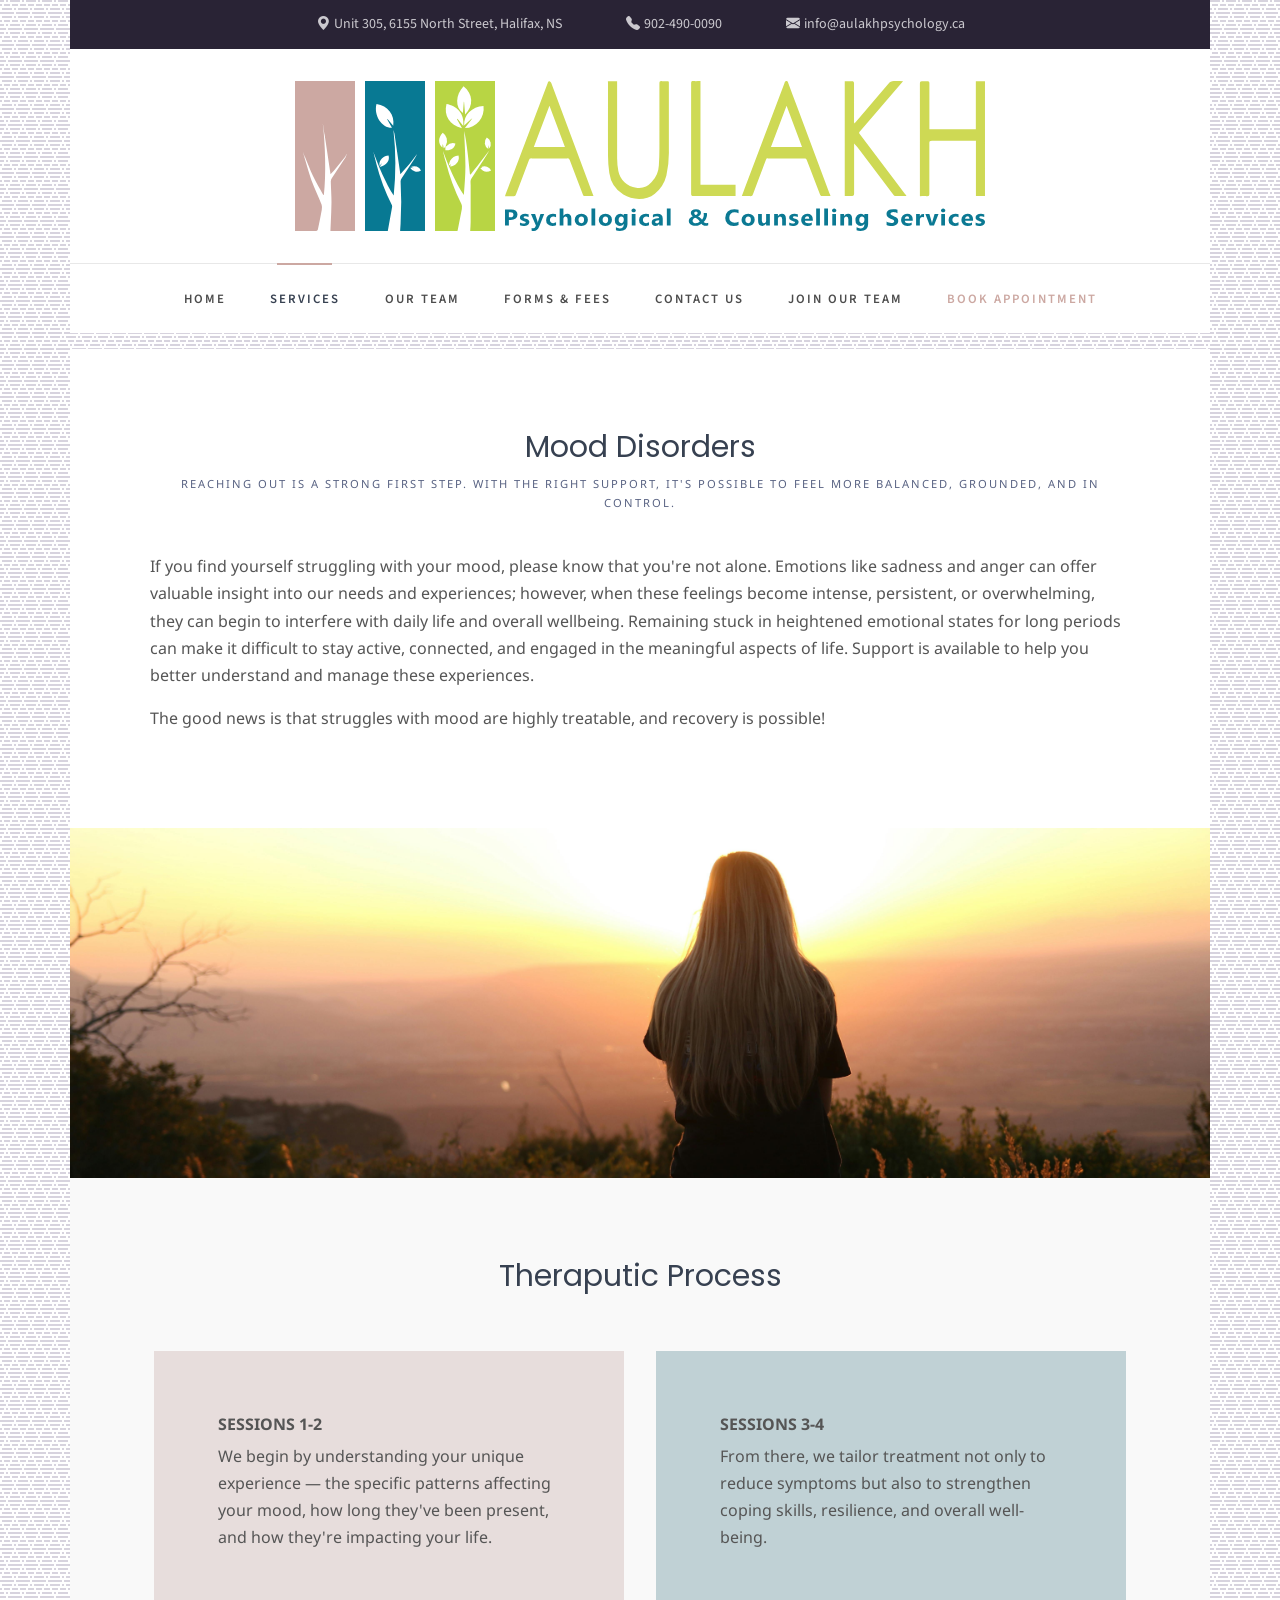
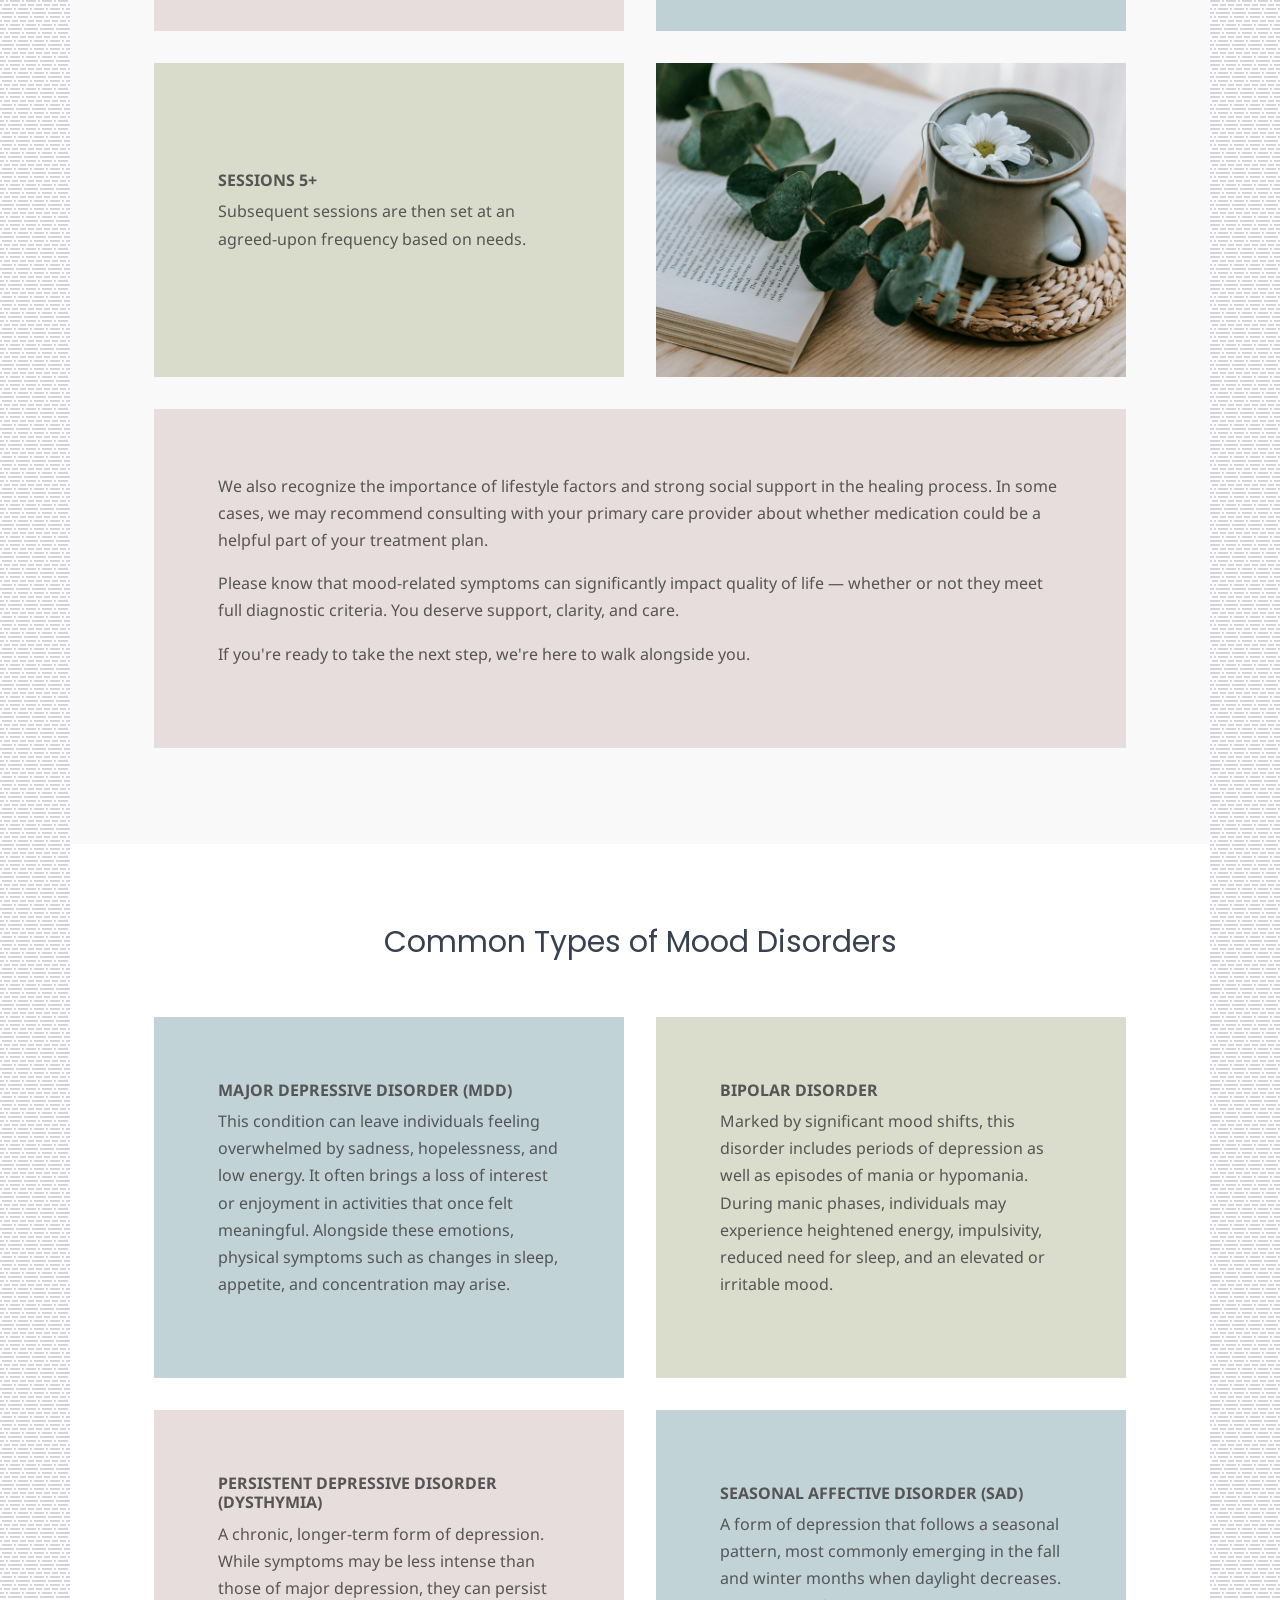
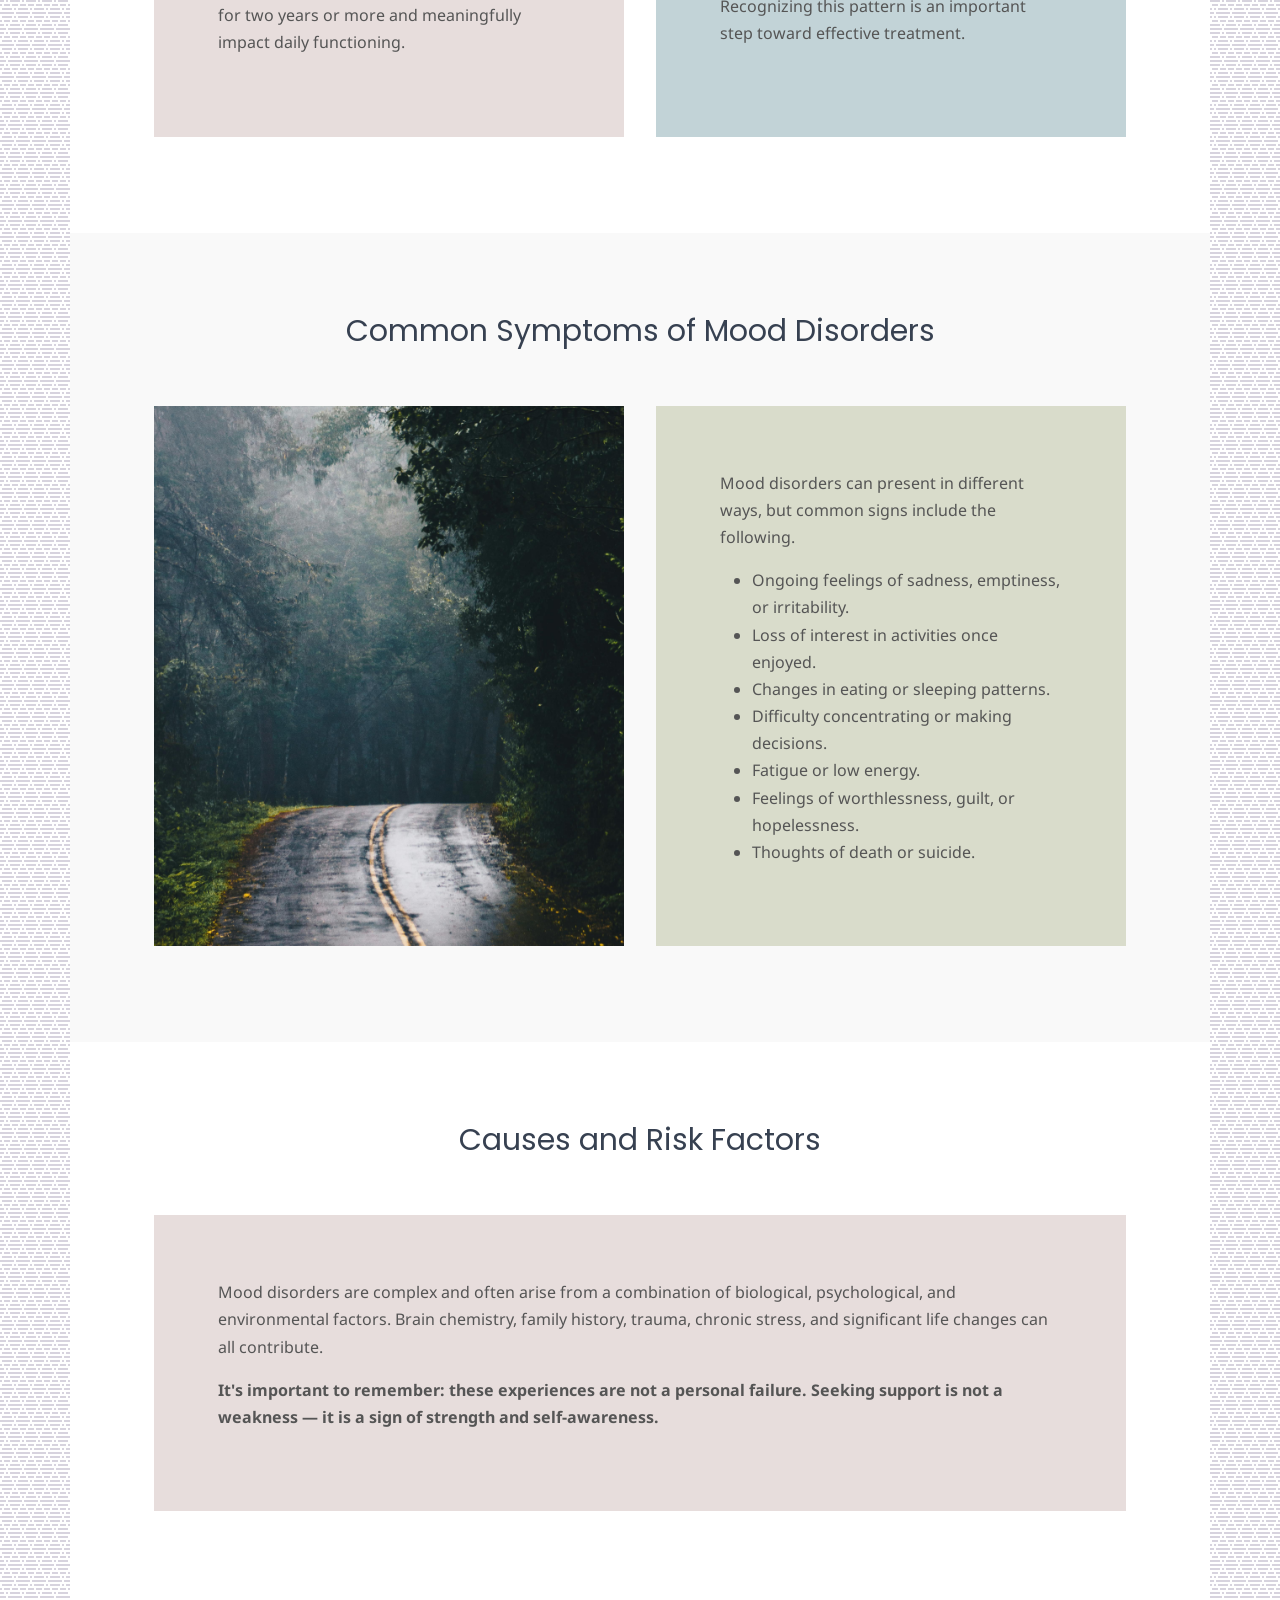
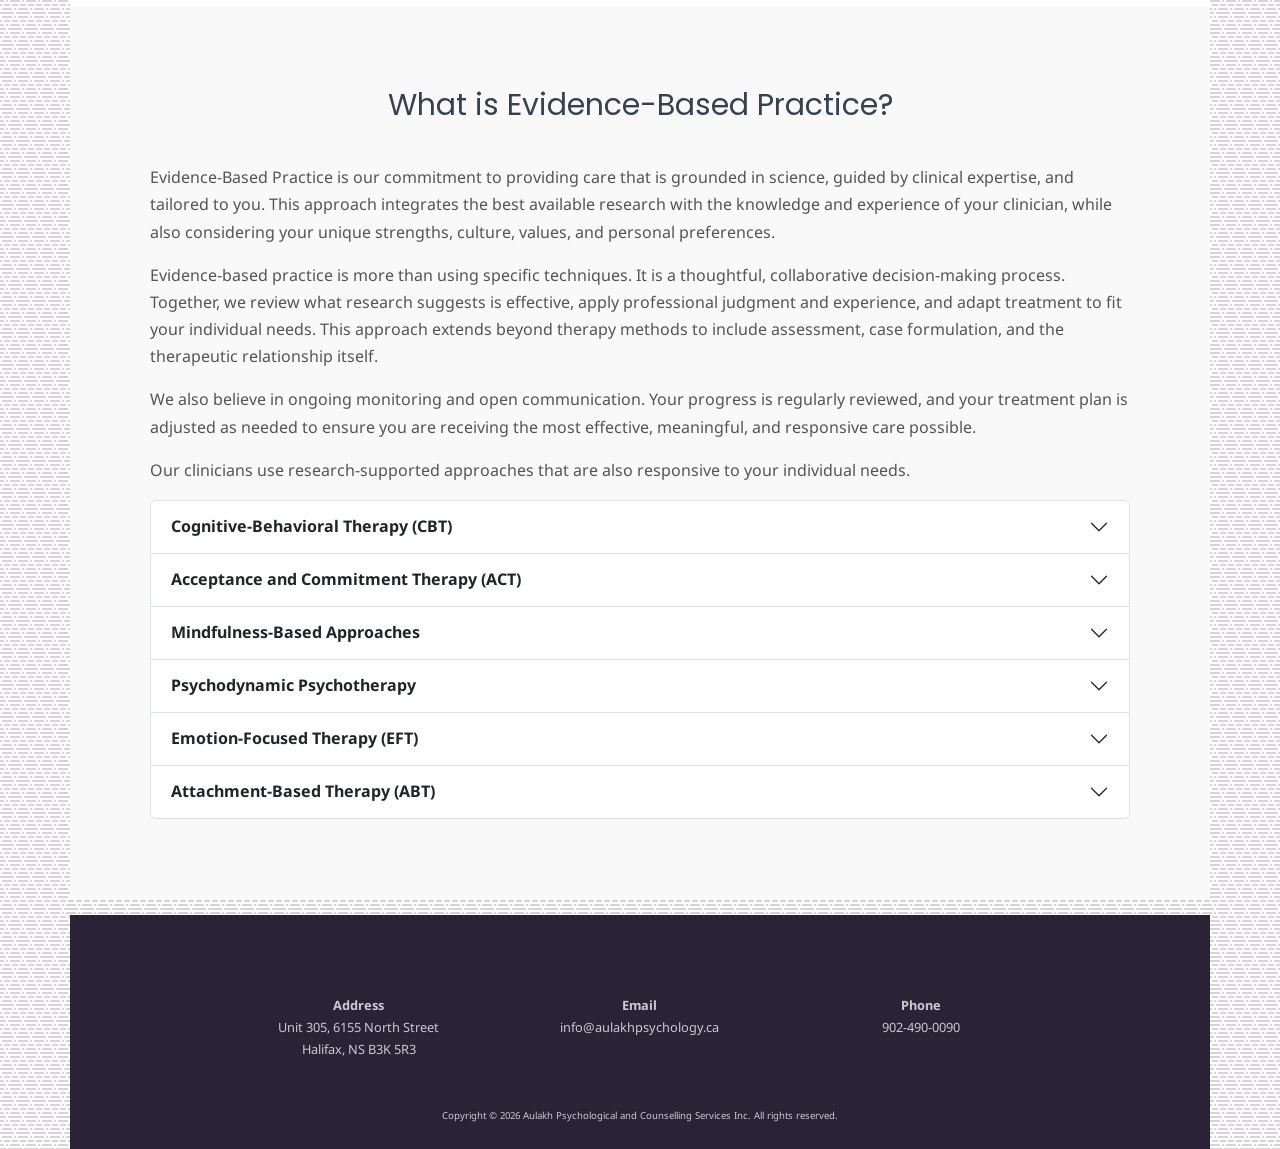
==== commit 0ea8cd35: "Update mood-disorders-2.html" ====
--- a/mood-disorders-2.html
+++ b/mood-disorders-2.html
@@ -231,7 +231,7 @@
                             <div class="w-100 h-100">
                                 <div class="w-100 h-100">
                                     <div class="fill-photo-height">
-                                        <img class="fill-photo-height" src="/images/mood-04.jpg">
+                                        <img class="fill-photo-height" src="images/mood-04.jpg">
                                     </div>
                                 </div>
                             </div>
@@ -400,4 +400,4 @@
             </div>
         <!-- END SCROLL TO TOP -->
     </body>
-</html>+</html>
--- a/css/style.css
+++ b/css/style.css
@@ -21,6 +21,7 @@
   --aulakh-pink-extralight: rgba(231, 221, 220, 0.5);
   --slate-grey: #374151;
   --slate-grey-light: #596383;
+  --info-box-grey: rgba(0, 0, 0, 0.1);
 }
 
 /* 'POPPINS' FONT DECLARATIONS */
@@ -655,9 +656,15 @@
   }
 }
 
-@media screen and (max-width: 576px) {
+@media screen and (max-width: 992px) {
   .section-wrap {
-    padding: 3rem 1rem;
+    padding: 5rem 3rem;
+  }
+}
+
+@media screen and (max-width: 768px) {
+  .section-wrap {
+    padding: 3rem 0rem;
   }
 
   .section-wrap-top {
@@ -806,7 +813,7 @@
 
 .fill-photo-height {
   width: 100%;
-  height: auto;
+  height: 100%;
   object-fit: cover;
 }
 
@@ -959,7 +966,21 @@
 }
 
 .info-box {
+  padding: 6rem;
+}
+
+.info-box-less-padding {
   padding: 4rem;
+}
+
+.info-nobox {
+  padding: 0rem;
+}
+
+@media screen and (max-width: 576px) {
+  .info-nobox {
+    padding: 1rem;
+  }
 }
 
 .pink {
@@ -972,6 +993,10 @@
 
 .green {
   background-color: var(--aulakh-green-light);
+}
+
+.grey {
+  background-color: var(--info-box-grey);
 }
 
 @media screen and (max-width: 1400px) {
@@ -981,14 +1006,14 @@
 }
 
 @media screen and (max-width: 1200px) {
-  .info-box {
+  .info-box, .info-box-less-padding {
     padding: 2.75rem;
   }
 }
 
 @media screen and (max-width: 992px) {
-  .info-box {
-    padding: 1.2rem;
+  .info-box, .info-box-less-padding {
+    padding: 1.7rem;
   }
 }
 
